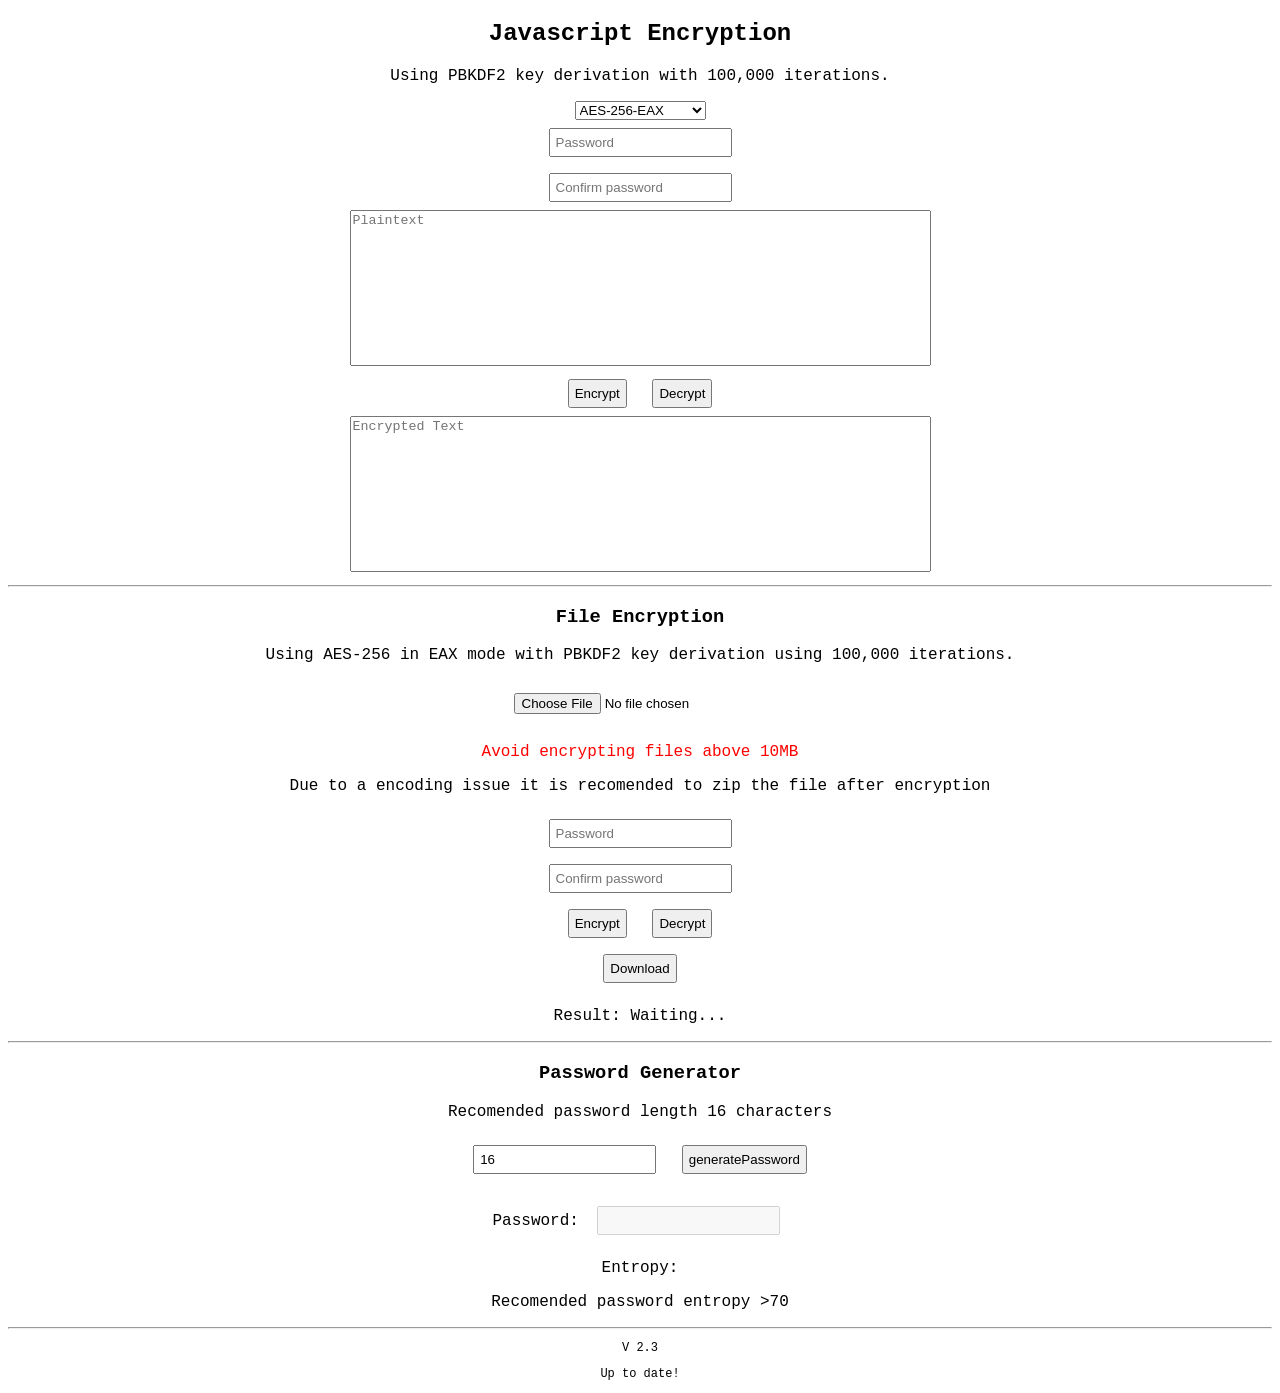
==== index.html @ ac9d423b "Update index.html" ====
<!--
Copyright © 2022 Zechariah Kenny

Permission is hereby granted, free of charge, to any person obtaining a copy of this software and associated documentation files (the “Software”), to deal in the Software without restriction, including without limitation the rights to use, copy, modify, merge, publish, distribute, sublicense, and/or sell copies of the Software, and to permit persons to whom the Software is furnished to do so, subject to the following conditions:

The above copyright notice and this permission notice shall be included in all copies or substantial portions of the Software.

THE SOFTWARE IS PROVIDED “AS IS”, WITHOUT WARRANTY OF ANY KIND, EXPRESS OR IMPLIED, INCLUDING BUT NOT LIMITED TO THE WARRANTIES OF MERCHANTABILITY, FITNESS FOR A PARTICULAR PURPOSE AND NONINFRINGEMENT. IN NO EVENT SHALL THE AUTHORS OR COPYRIGHT HOLDERS BE LIABLE FOR ANY CLAIM, DAMAGES OR OTHER LIABILITY, WHETHER IN AN ACTION OF CONTRACT, TORT OR OTHERWISE, ARISING FROM, OUT OF OR IN CONNECTION WITH THE SOFTWARE OR THE USE OR OTHER DEALINGS IN THE SOFTWARE.
-->
<!DOCTYPE html>
<html>
  <head>
    <meta charset="utf-8">
    <meta name="viewport" content="width=device-width">
    <title>Javascript Encryption</title>
    <link href="./css/main.css" rel="stylesheet" type="text/css" />
  </head>
  <body>
    <h2>Javascript Encryption</h2>
    <div>
      <p>Using PBKDF2 key derivation with 100,000 iterations.</p>
      <select id="algo">
        <option value="1">AES-256-EAX</option>
        <option value="2">Blowfish-448-CBC</option>
      </select>
      <br>
      <input id="password" type="password" placeholder="Password">
      <br>
      <input id="confirmPassword" type="password" placeholder="Confirm password">
      <br>
      <textarea rows="10" cols="70" id="ptext" placeholder="Plaintext"></textarea>
      <br>
      <input type="button" onclick="encrypt()" value="Encrypt">
      <input type="button" onclick="decrypt()" value="Decrypt">
      <br>
      <textarea rows="10" cols="70" id="etext" placeholder="Encrypted Text"></textarea>
      <br>
    </div>
    <hr>
    <div>
      <h3>File Encryption</h3>
      <p>Using AES-256 in EAX mode with PBKDF2 key derivation using 100,000 iterations.</p>
      <input type="file" onchange="readFile(this)" id="file"><br>
      <p><span class="warning">Avoid encrypting files above 10MB</span></p>
      <p>Due to a encoding issue it is recomended to zip the file after encryption</p>
      <input type="password" id="filePassword" placeholder="Password"><br>
      <input type="password" id="confirmFilePassword" placeholder="Confirm password"><br>
      <input type="button" onclick="fileEncrypt()" value="Encrypt">
      <input type="button" onclick="fileDecrypt()" value="Decrypt">
      <br>
      <input type="button" onclick="downloadFile()" value="Download">
      <p>Result: <span id="fileResultDisplay">Waiting...</span></p>
    </div>
    <hr>
    <div>
      <h3>Password Generator</h3>
      <p>Recomended password length 16 characters</p>
      <input type="number" placeholder="Length" value="16" id="length">
      <input type="button" value="generatePassword" onclick="generatePassword()">
      <br>
      <p>Password: <input type="text" id="passwd" disabled></p>
      <p>Entropy: <span id="entropy"></span></p>
      <p>Recomended password entropy &#62;70</p>
    </div>
    <div class="small-text">
      <hr>
      <p>V 2.3</p>
      <p id="isitupdate">Up to date!</p>
    </div>
    <script src="./js/crypto-js.min.js"></script>
    <script src="./js/all.min.js"></script>
    <script src="./js/downloader.js"></script>
    <script src="./js/main.js"></script>
    <script src="./js/fCrypt.js"></script>
    <script src="./js/gzip.js"></script>
    <script src="./js/password.js"></script>
    <script src="./js/blowfish.js"></script>
    <script src="https://code.jquery.com/jquery-3.6.0.js"></script>
    <script src="./js/auto-update.js"></script>
  </body>
</html>
---- css/main.css ----
/*
Copyright © 2022 Zechariah Kenny

Permission is hereby granted, free of charge, to any person obtaining a copy of this software and associated documentation files (the “Software”), to deal in the Software without restriction, including without limitation the rights to use, copy, modify, merge, publish, distribute, sublicense, and/or sell copies of the Software, and to permit persons to whom the Software is furnished to do so, subject to the following conditions:

The above copyright notice and this permission notice shall be included in all copies or substantial portions of the Software.

THE SOFTWARE IS PROVIDED “AS IS”, WITHOUT WARRANTY OF ANY KIND, EXPRESS OR IMPLIED, INCLUDING BUT NOT LIMITED TO THE WARRANTIES OF MERCHANTABILITY, FITNESS FOR A PARTICULAR PURPOSE AND NONINFRINGEMENT. IN NO EVENT SHALL THE AUTHORS OR COPYRIGHT HOLDERS BE LIABLE FOR ANY CLAIM, DAMAGES OR OTHER LIABILITY, WHETHER IN AN ACTION OF CONTRACT, TORT OR OTHERWISE, ARISING FROM, OUT OF OR IN CONNECTION WITH THE SOFTWARE OR THE USE OR OTHER DEALINGS IN THE SOFTWARE.
 */
body {
  font-family: 'Courier New', Courier, monospace;
  text-align: center;
}

input {
  padding: 5px;
  margin: 8px;
}

textarea {
  resize: none;
}

.warning {
  color: red;
}

.small-text {
  font-size: 12px;
}
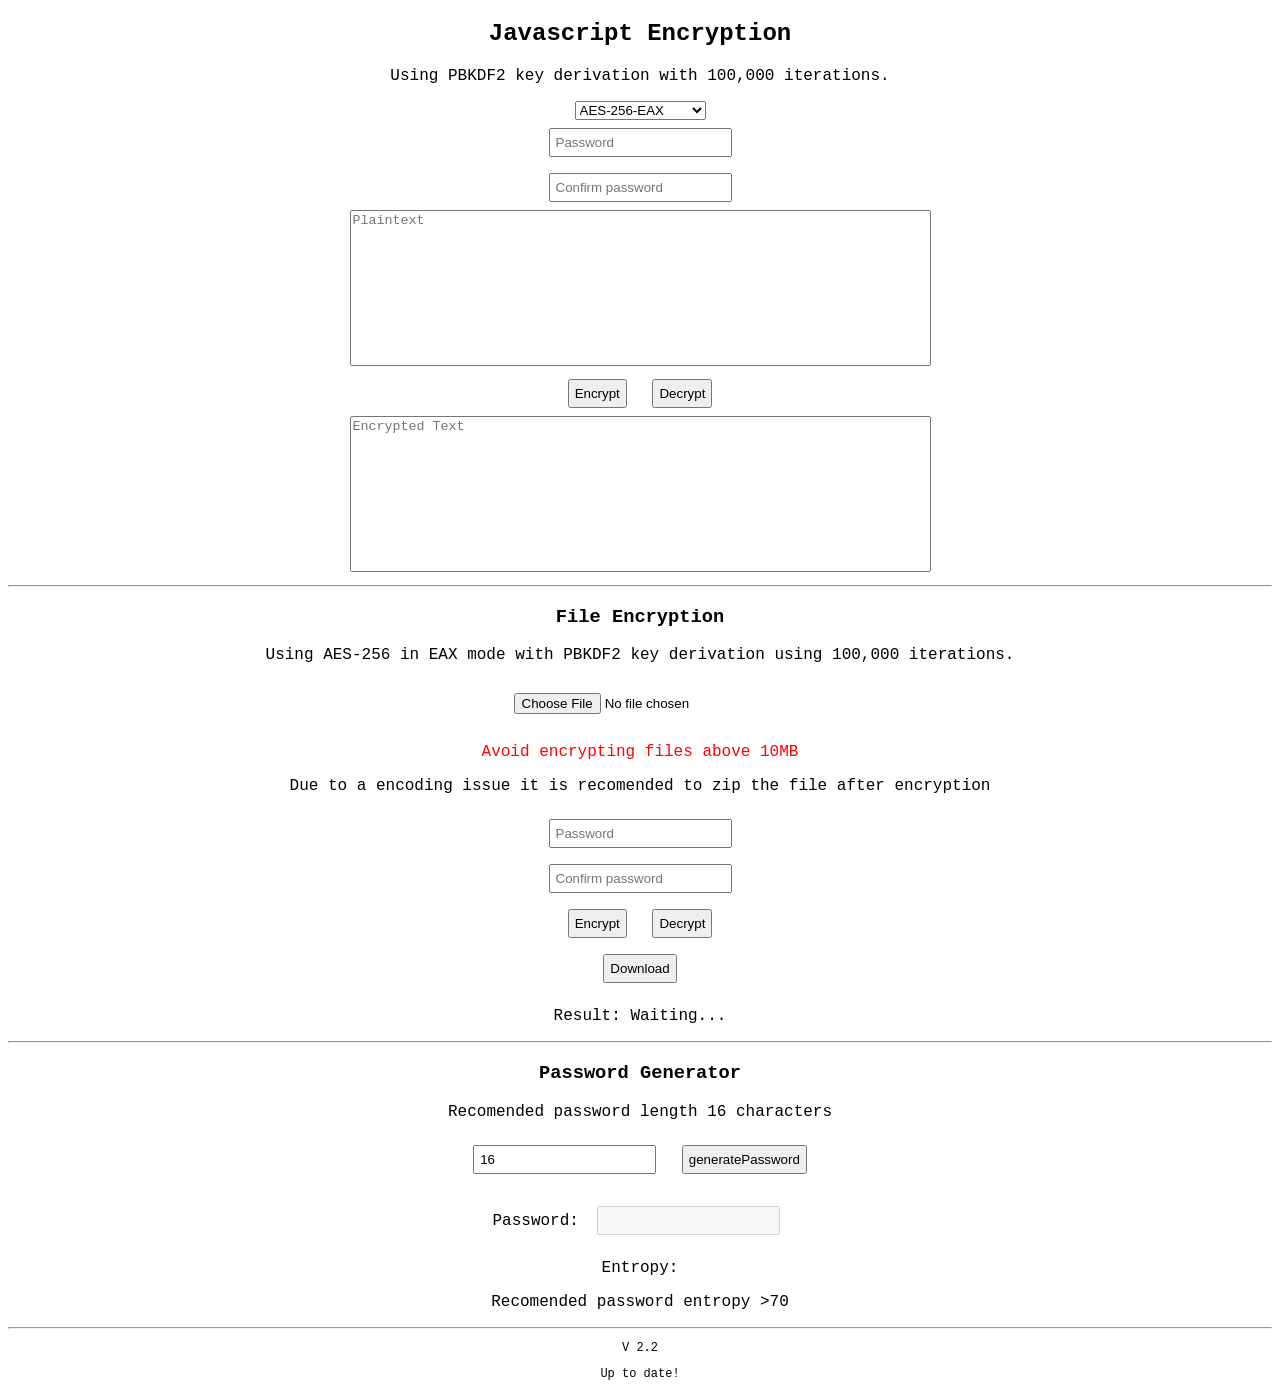
==== commit ef7c16dc: "Update index.html" ====
--- a/index.html
+++ b/index.html
@@ -1,12 +1,3 @@
-<!--
-Copyright © 2022 Zechariah Kenny
-
-Permission is hereby granted, free of charge, to any person obtaining a copy of this software and associated documentation files (the “Software”), to deal in the Software without restriction, including without limitation the rights to use, copy, modify, merge, publish, distribute, sublicense, and/or sell copies of the Software, and to permit persons to whom the Software is furnished to do so, subject to the following conditions:
-
-The above copyright notice and this permission notice shall be included in all copies or substantial portions of the Software.
-
-THE SOFTWARE IS PROVIDED “AS IS”, WITHOUT WARRANTY OF ANY KIND, EXPRESS OR IMPLIED, INCLUDING BUT NOT LIMITED TO THE WARRANTIES OF MERCHANTABILITY, FITNESS FOR A PARTICULAR PURPOSE AND NONINFRINGEMENT. IN NO EVENT SHALL THE AUTHORS OR COPYRIGHT HOLDERS BE LIABLE FOR ANY CLAIM, DAMAGES OR OTHER LIABILITY, WHETHER IN AN ACTION OF CONTRACT, TORT OR OTHERWISE, ARISING FROM, OUT OF OR IN CONNECTION WITH THE SOFTWARE OR THE USE OR OTHER DEALINGS IN THE SOFTWARE.
--->
 <!DOCTYPE html>
 <html>
   <head>
@@ -64,7 +55,7 @@
     </div>
     <div class="small-text">
       <hr>
-      <p>V 2.3</p>
+      <p>V 2.2</p>
       <p id="isitupdate">Up to date!</p>
     </div>
     <script src="./js/crypto-js.min.js"></script>
--- a/css/main.css
+++ b/css/main.css
@@ -1,12 +1,3 @@
-/*
-Copyright © 2022 Zechariah Kenny
-
-Permission is hereby granted, free of charge, to any person obtaining a copy of this software and associated documentation files (the “Software”), to deal in the Software without restriction, including without limitation the rights to use, copy, modify, merge, publish, distribute, sublicense, and/or sell copies of the Software, and to permit persons to whom the Software is furnished to do so, subject to the following conditions:
-
-The above copyright notice and this permission notice shall be included in all copies or substantial portions of the Software.
-
-THE SOFTWARE IS PROVIDED “AS IS”, WITHOUT WARRANTY OF ANY KIND, EXPRESS OR IMPLIED, INCLUDING BUT NOT LIMITED TO THE WARRANTIES OF MERCHANTABILITY, FITNESS FOR A PARTICULAR PURPOSE AND NONINFRINGEMENT. IN NO EVENT SHALL THE AUTHORS OR COPYRIGHT HOLDERS BE LIABLE FOR ANY CLAIM, DAMAGES OR OTHER LIABILITY, WHETHER IN AN ACTION OF CONTRACT, TORT OR OTHERWISE, ARISING FROM, OUT OF OR IN CONNECTION WITH THE SOFTWARE OR THE USE OR OTHER DEALINGS IN THE SOFTWARE.
- */
 body {
   font-family: 'Courier New', Courier, monospace;
   text-align: center;
@@ -27,4 +18,4 @@
 
 .small-text {
   font-size: 12px;
-}+}
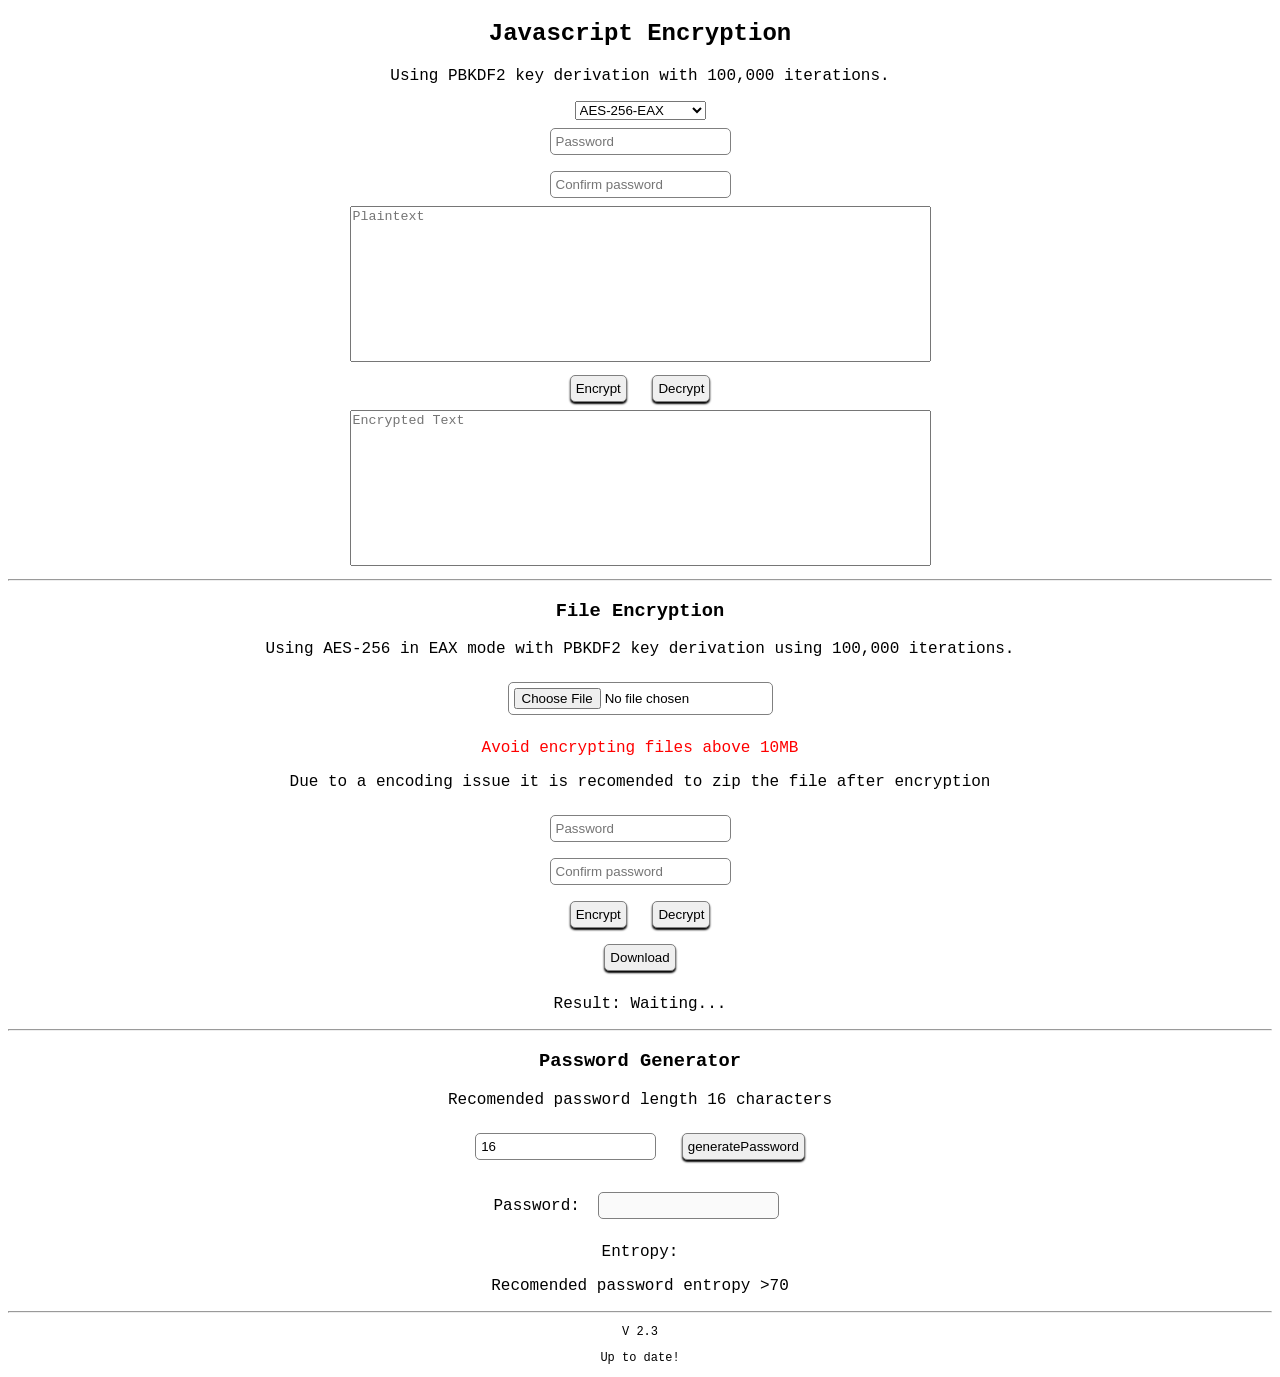
==== commit a2efaffa: "Update index.html" ====
--- a/index.html
+++ b/index.html
@@ -55,7 +55,7 @@
     </div>
     <div class="small-text">
       <hr>
-      <p>V 2.2</p>
+      <p>V 2.3</p>
       <p id="isitupdate">Up to date!</p>
     </div>
     <script src="./js/crypto-js.min.js"></script>
--- a/css/main.css
+++ b/css/main.css
@@ -3,10 +3,22 @@
   text-align: center;
 }
 
+
 input {
+  margin: 8px;
+  border-radius: 5px;
+  border: solid thin gray;
   padding: 5px;
-  margin: 8px;
 }
+
+input[type="button"]:active {
+  box-shadow: none;
+}
+
+input[type="button"] {
+  box-shadow: 0 2px 2px black;
+}
+
 
 textarea {
   resize: none;
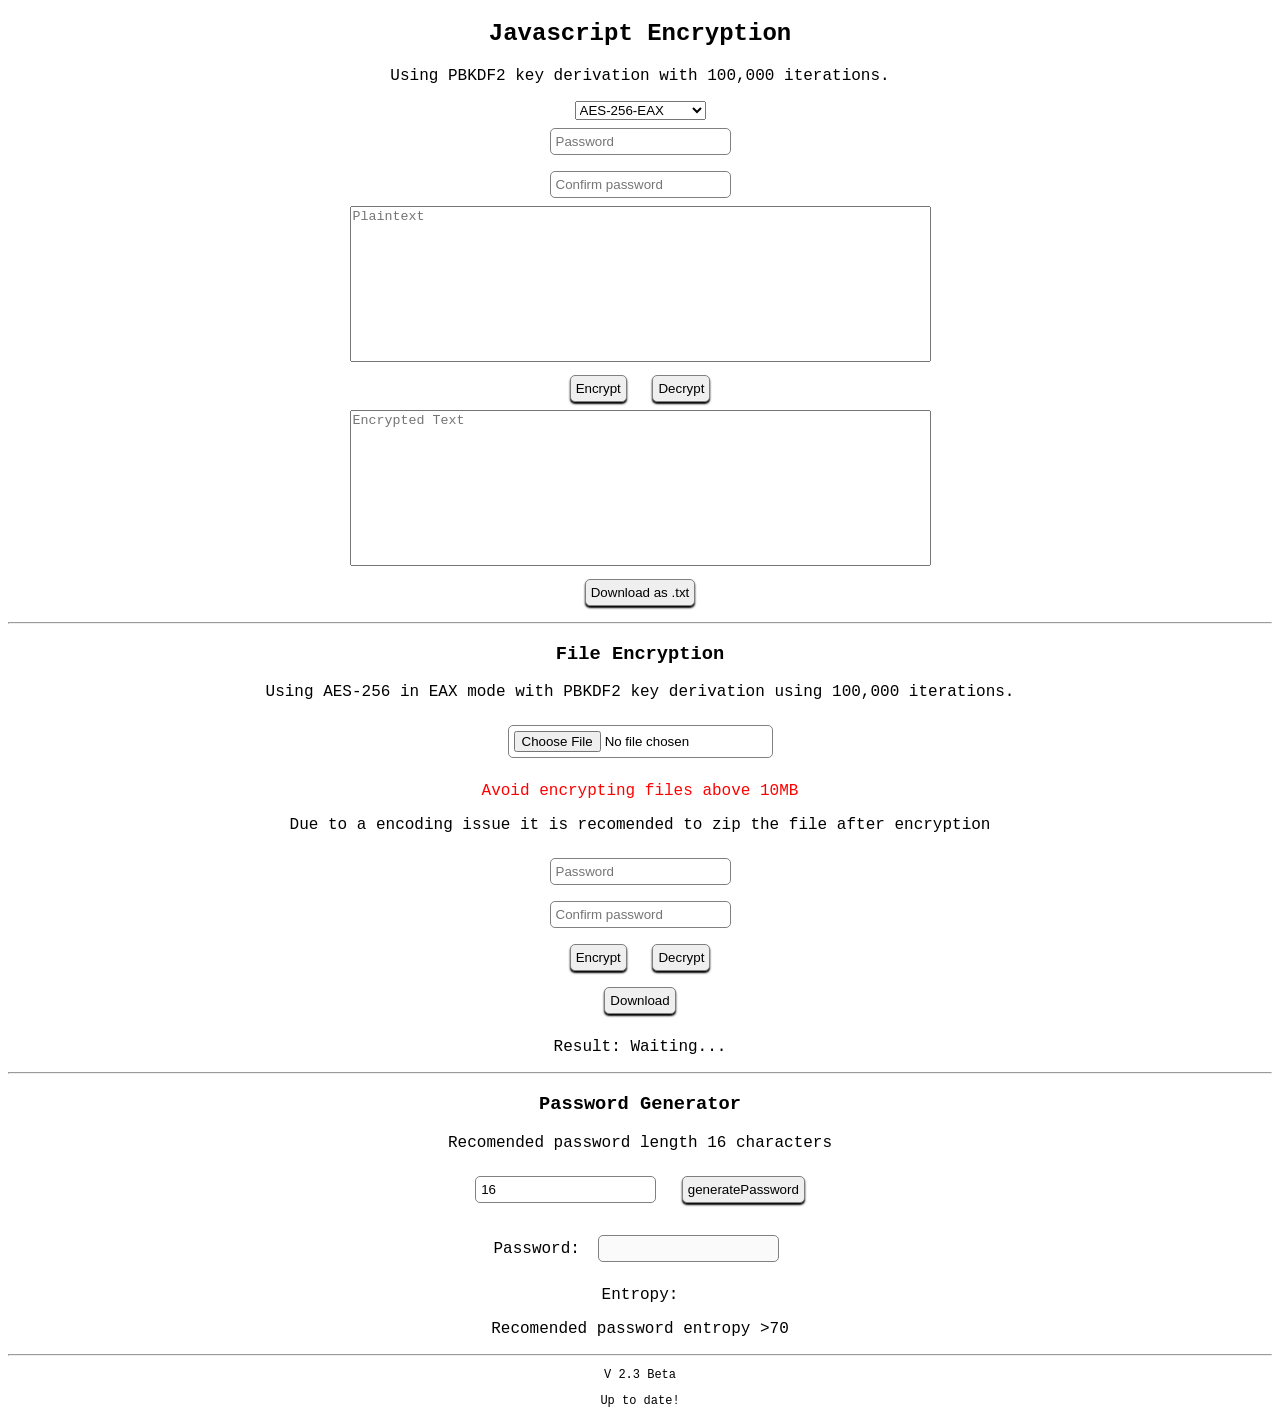
==== commit e52cbc6a: "Add files via upload" ====
--- a/index.html
+++ b/index.html
@@ -25,6 +25,8 @@
       <input type="button" onclick="decrypt()" value="Decrypt">
       <br>
       <textarea rows="10" cols="70" id="etext" placeholder="Encrypted Text"></textarea>
+      <br>
+      <input onclick="downloadCrypted()" type="button" value="Download as .txt">
       <br>
     </div>
     <hr>
@@ -55,7 +57,7 @@
     </div>
     <div class="small-text">
       <hr>
-      <p>V 2.3</p>
+      <p>V 2.3 Beta</p>
       <p id="isitupdate">Up to date!</p>
     </div>
     <script src="./js/crypto-js.min.js"></script>
@@ -69,4 +71,4 @@
     <script src="https://code.jquery.com/jquery-3.6.0.js"></script>
     <script src="./js/auto-update.js"></script>
   </body>
-</html>
+</html>
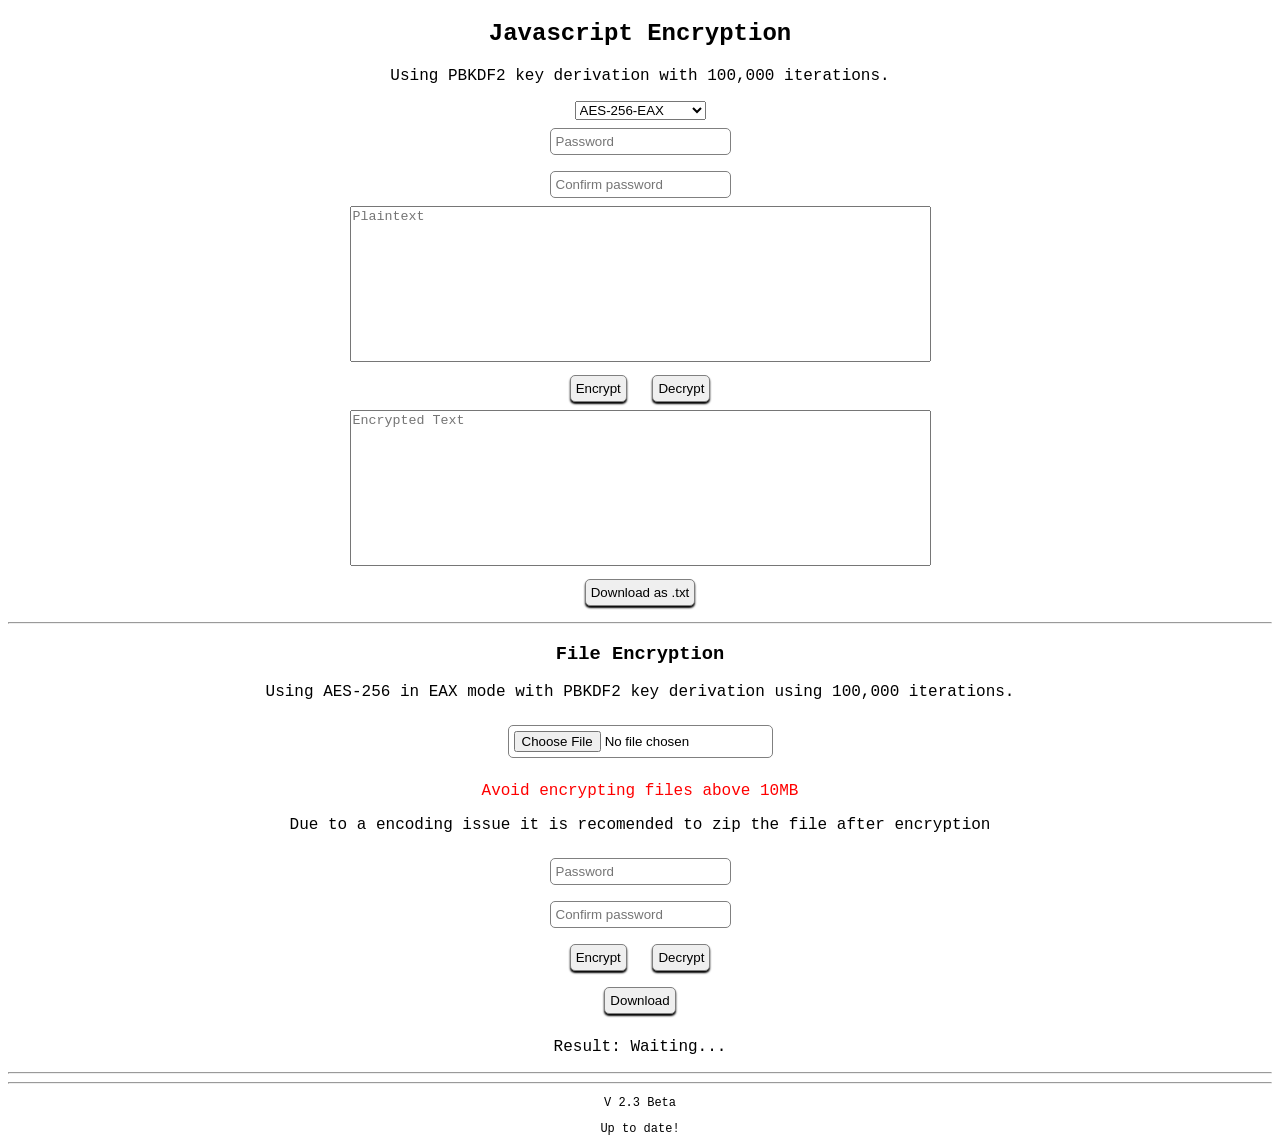
==== commit 1d27d822: "Update index.html" ====
--- a/index.html
+++ b/index.html
@@ -46,6 +46,7 @@
     </div>
     <hr>
     <div>
+      <!--
       <h3>Password Generator</h3>
       <p>Recomended password length 16 characters</p>
       <input type="number" placeholder="Length" value="16" id="length">
@@ -54,6 +55,7 @@
       <p>Password: <input type="text" id="passwd" disabled></p>
       <p>Entropy: <span id="entropy"></span></p>
       <p>Recomended password entropy &#62;70</p>
+      -->
     </div>
     <div class="small-text">
       <hr>
@@ -71,4 +73,4 @@
     <script src="https://code.jquery.com/jquery-3.6.0.js"></script>
     <script src="./js/auto-update.js"></script>
   </body>
-</html>+</html>
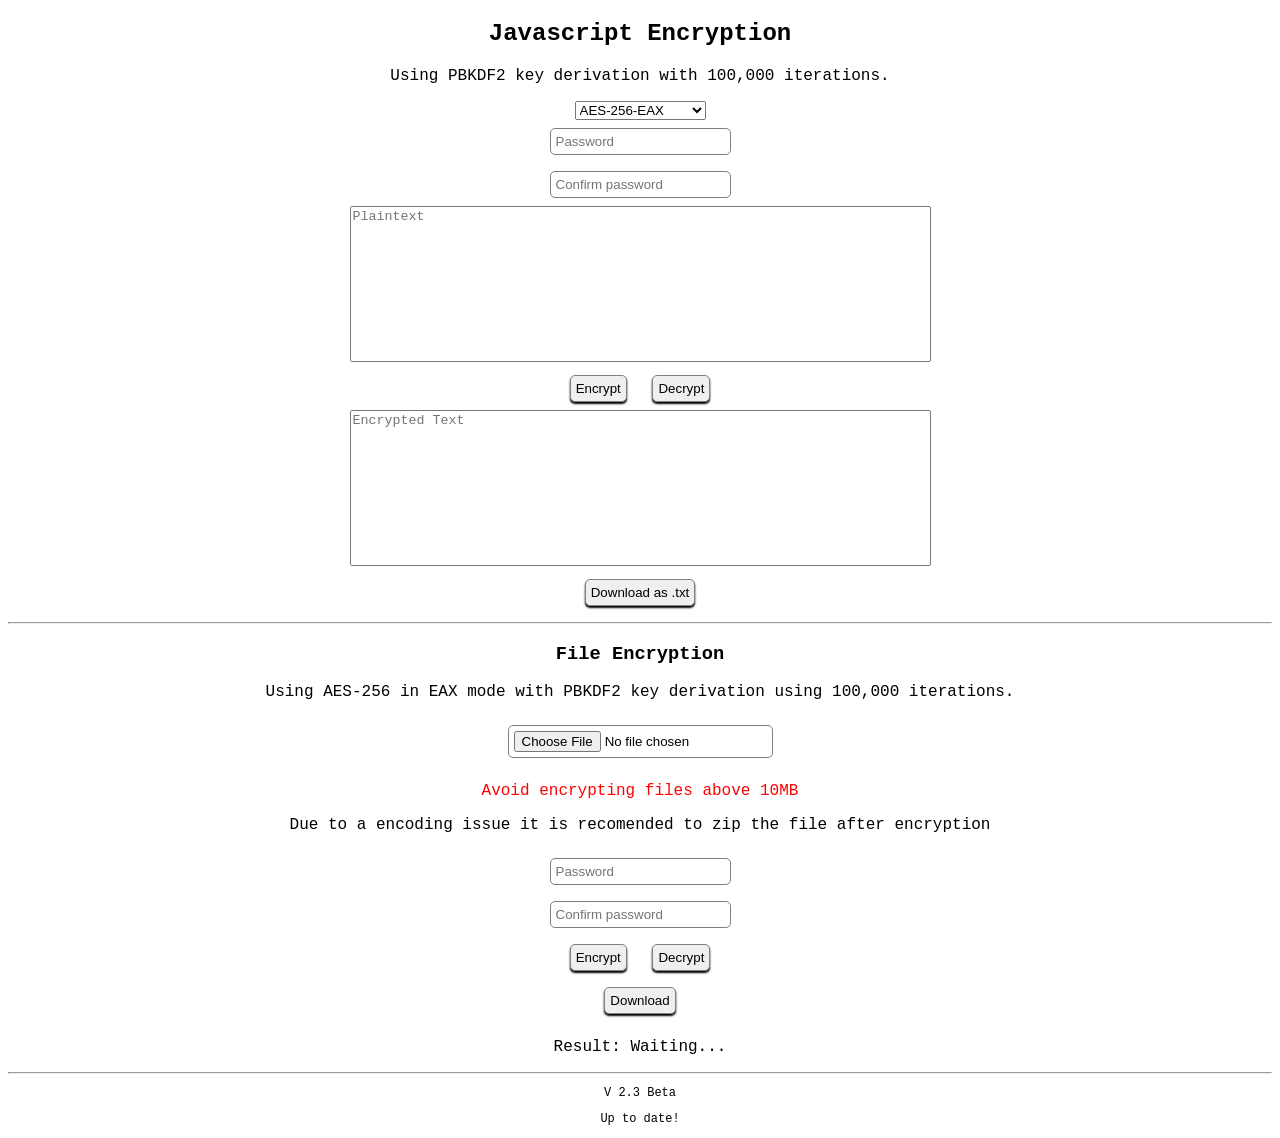
==== commit d74388f6: "Update index.html" ====
--- a/index.html
+++ b/index.html
@@ -58,7 +58,6 @@
       -->
     </div>
     <div class="small-text">
-      <hr>
       <p>V 2.3 Beta</p>
       <p id="isitupdate">Up to date!</p>
     </div>
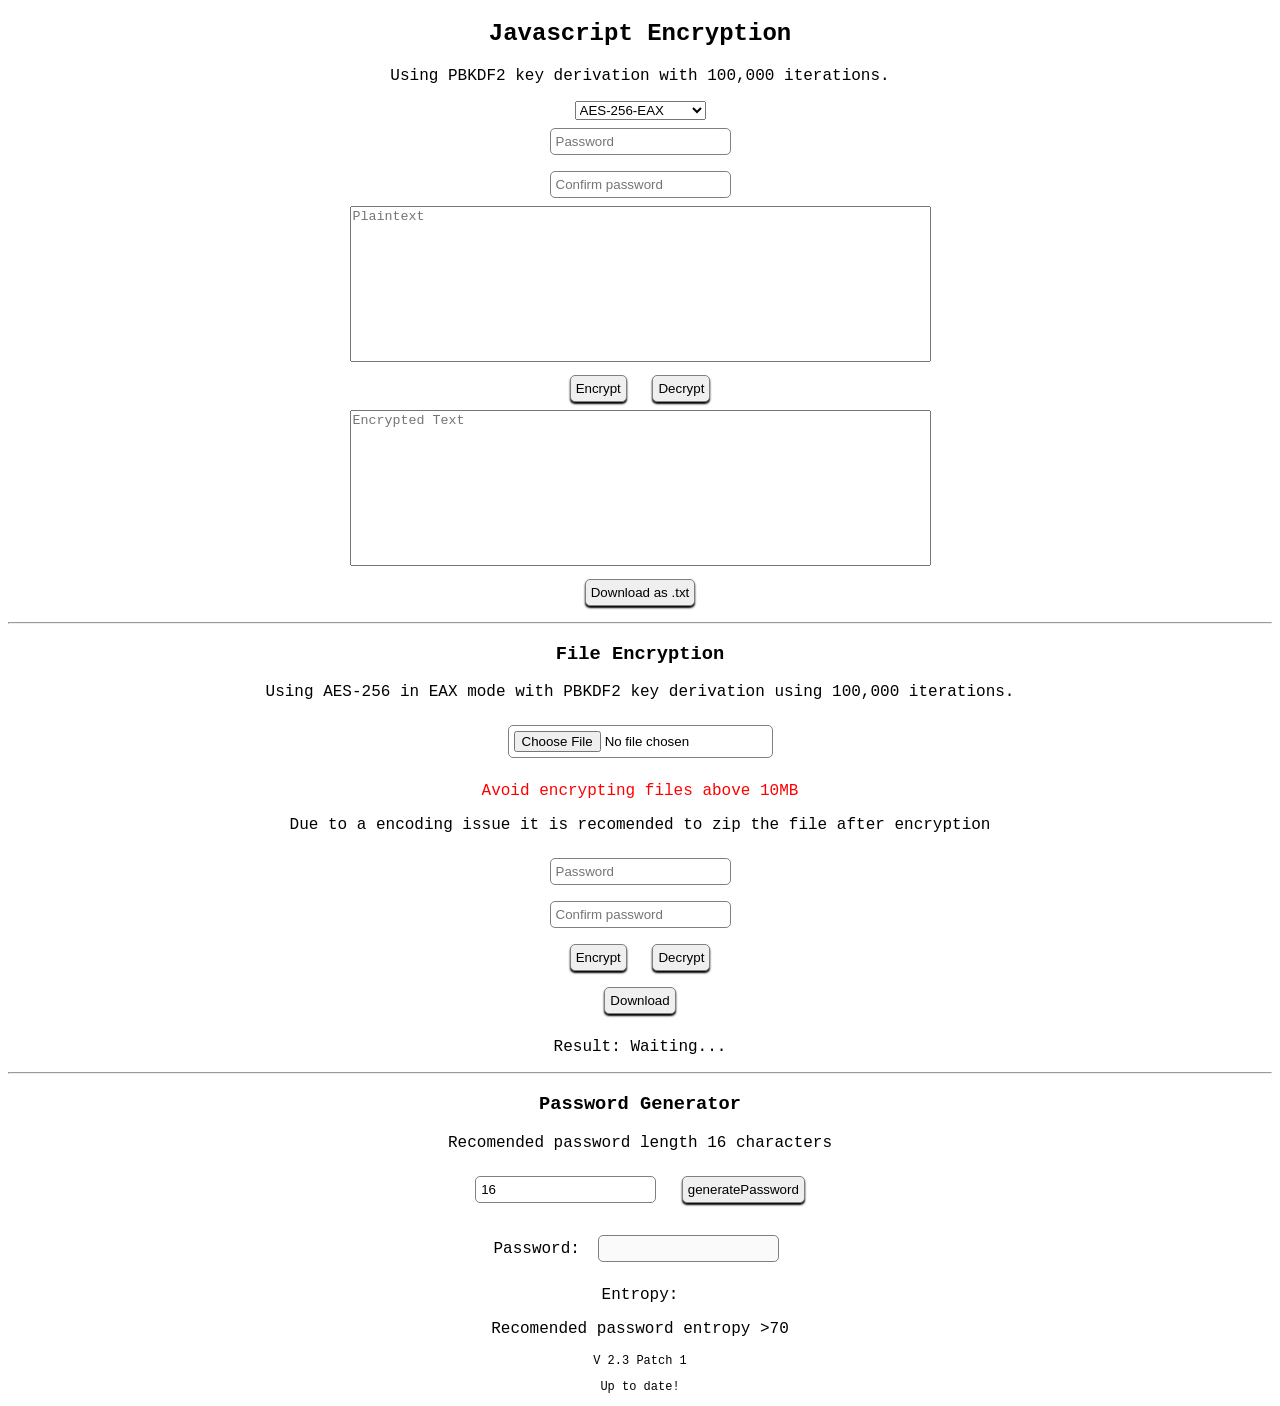
==== commit 79dc209f: "Add files via upload" ====
--- a/index.html
+++ b/index.html
@@ -46,7 +46,6 @@
     </div>
     <hr>
     <div>
-      <!--
       <h3>Password Generator</h3>
       <p>Recomended password length 16 characters</p>
       <input type="number" placeholder="Length" value="16" id="length">
@@ -55,10 +54,9 @@
       <p>Password: <input type="text" id="passwd" disabled></p>
       <p>Entropy: <span id="entropy"></span></p>
       <p>Recomended password entropy &#62;70</p>
-      -->
     </div>
     <div class="small-text">
-      <p>V 2.3 Beta</p>
+      <p>V 2.3 Patch 1</p>
       <p id="isitupdate">Up to date!</p>
     </div>
     <script src="./js/crypto-js.min.js"></script>
@@ -72,4 +70,4 @@
     <script src="https://code.jquery.com/jquery-3.6.0.js"></script>
     <script src="./js/auto-update.js"></script>
   </body>
-</html>
+</html>
